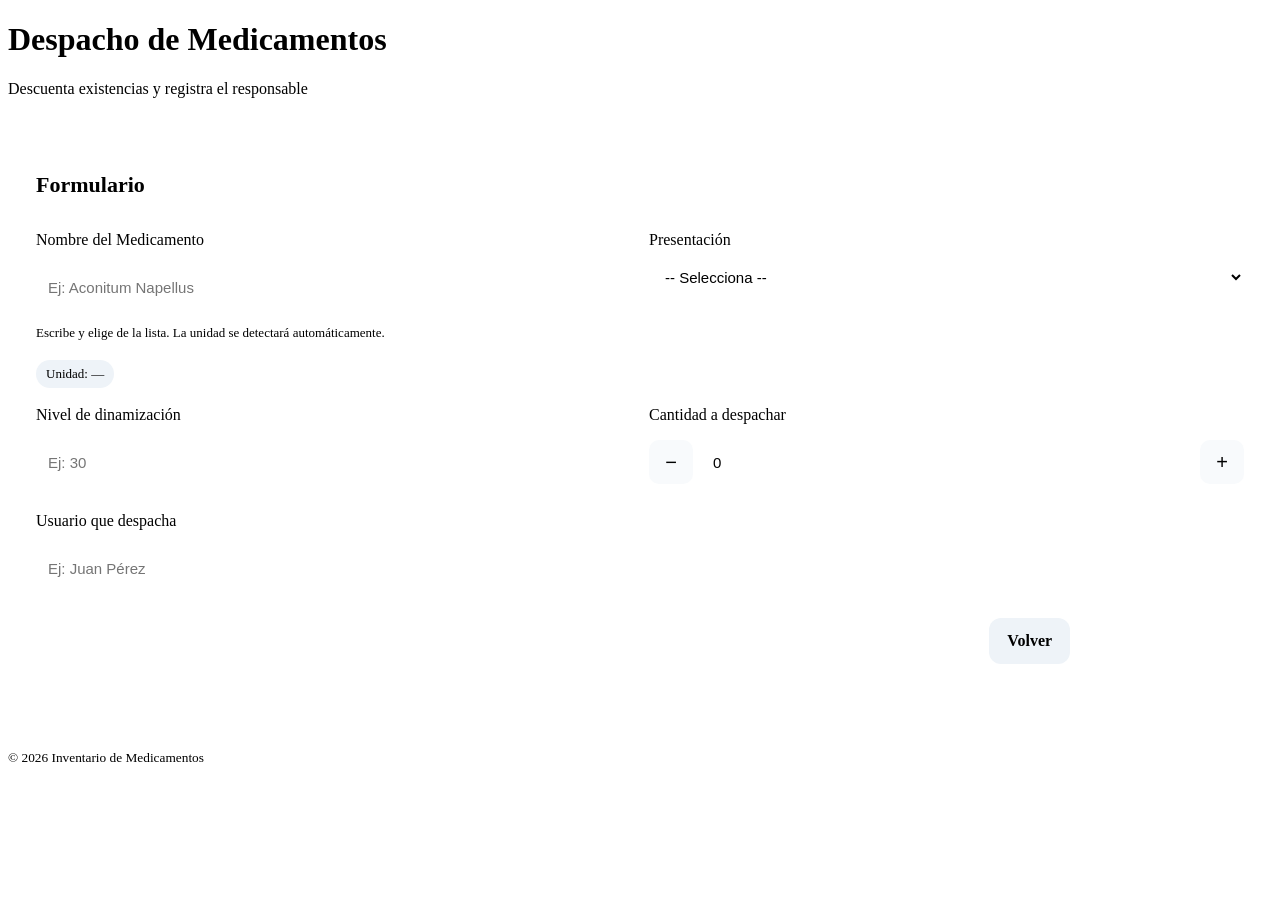
==== despacho.html @ d75290ef "Create despacho.html" ====
<!DOCTYPE html> <!-- Documento HTML5 -->
<html lang="es"> <!-- Idioma del documento -->
<head>
  <meta charset="UTF-8"> <!-- Soporte caracteres latinos -->
  <meta name="viewport" content="width=device-width, initial-scale=1.0"> <!-- Responsive -->
  <title>Despacho de Medicamento</title> <!-- Título de la pestaña -->

  <!-- Fuente y estilos globales del proyecto -->
  <link href="https://fonts.googleapis.com/css2?family=Roboto:wght@400;500;700&display=swap" rel="stylesheet">
  <link rel="stylesheet" href="css/styles.css">

  <!-- Estilos mínimos específicos de este formulario (mismo patrón del ingreso) -->
  <style>
    /* Tarjeta contenedora del formulario */
    .card { background: var(--white); border: 1px solid var(--gray-200); border-radius: var(--radius); box-shadow: var(--shadow-1); padding: 28px; margin: 28px 0 56px; }
    .card h2 { font-size: 22px; margin-bottom: 6px; }
    .divider { height: 1px; background: var(--gray-200); border: 0; margin: 14px 0 18px; }

    /* Grid de campos (2 columnas en escritorio, 1 en móvil) */
    .form-grid { display: grid; grid-template-columns: 1fr 1fr; gap: 18px; }
    @media (max-width: 820px) { .form-grid { grid-template-columns: 1fr; } }

    /* Etiquetas e inputs coherentes con el tema */
    .form-label { font-weight: 500; margin-bottom: 6px; display: block; }
    .form-control {
      width: 100%; height: 44px; padding: 10px 12px;
      border: 1px solid var(--gray-200); border-radius: 10px;
      font-size: 15px; color: var(--blue-900); background: #fff;
      outline: none; transition: border-color .2s ease, box-shadow .2s ease;
    }
    .form-control:focus { border-color: var(--blue-500); box-shadow: 0 0 0 3px rgba(47,111,166,.15); }

    /* Controles de cantidad (+/-) */
    .qty-wrapper { display: flex; align-items: center; gap: 8px; }
    .qty-btn {
      height: 44px; min-width: 44px; border-radius: 10px;
      border: 1px solid var(--gray-200); background: #f8fafc;
      cursor: pointer; font-size: 20px; line-height: 1;
      transition: background .15s ease, transform .05s ease;
    }
    .qty-btn:active { transform: scale(.98); }

    /* Área de botones */
    .actions { margin-top: 18px; display: flex; gap: 12px; justify-content: flex-end; }
    .btn-primary { background: var(--blue-500); color: #fff; border: none; height: 46px; padding: 0 18px; border-radius: 12px; font-weight: 600; cursor: pointer; transition: filter .15s ease, transform .05s ease; }
    .btn-primary:hover { filter: brightness(1.03); }
    .btn-secondary { background: #eef3f8; color: var(--blue-900); border: 1px solid var(--gray-200); }

    /* Autocompletar (lista de sugerencias) */
    .autocomplete-list {
      position: absolute; z-index: 10; width: 100%;
      background: #fff; border: 1px solid var(--gray-200); border-radius: 10px;
      margin-top: 4px; max-height: 220px; overflow: auto; box-shadow: var(--shadow-1);
    }
    .autocomplete-item { padding: 10px 12px; cursor: pointer; font-size: 14px; }
    .autocomplete-item:hover, .autocomplete-item.active { background: #f0f6ff; }
    .relative { position: relative; }

    /* Badge informativa para la unidad detectada */
    .badge {
      display: inline-block; padding: 6px 10px; border-radius: 999px;
      background: #eef3f8; border: 1px solid var(--gray-200); color: var(--blue-900);
      font-size: 13px; margin-top: 6px;
    }
    .hint { color: var(--gray-600); font-size: 13px; margin-top: 6px; }
  </style>
</head>

<body>
  <!-- Encabezado consistente con el resto del sitio -->
  <header class="site-header">
    <div class="container">
      <h1 class="site-title">Despacho de Medicamentos</h1>
      <p class="site-subtitle">Descuenta existencias y registra el responsable</p>
    </div>
  </header>

  <!-- Contenido principal -->
  <main class="container">
    <div class="card">
      <h2>Formulario</h2>
      <hr class="divider">

      <!-- Formulario de despacho -->
      <form id="form-despacho" autocomplete="off">
        <div class="form-grid">
          <!-- Nombre con autocompletar -->
          <div class="relative">
            <label class="form-label" for="medicamento">Nombre del Medicamento</label>
            <input type="text" id="medicamento" name="medicamento" class="form-control" placeholder="Ej: Aconitum Napellus" aria-autocomplete="list" aria-expanded="false" aria-owns="lista-meds" required>
            <div id="lista-meds" class="autocomplete-list" hidden></div>
            <p class="hint">Escribe y elige de la lista. La unidad se detectará automáticamente.</p>
            <!-- Visualización de unidad detectada (solo lectura) -->
            <span id="unidadBadge" class="badge" hidden>Unidad: —</span>
          </div>

          <!-- Presentación -->
          <div>
            <label class="form-label" for="presentacion">Presentación</label>
            <select id="presentacion" name="presentacion" class="form-control" required>
              <option value="" selected disabled>-- Selecciona --</option>
              <option value="globulos">Glóbulos</option>
              <option value="gotas">Gotas</option>
            </select>
          </div>

          <!-- Nivel de dinamización -->
          <div>
            <label class="form-label" for="nivel">Nivel de dinamización</label>
            <input type="number" id="nivel" name="nivel" class="form-control" placeholder="Ej: 30" min="0" step="1" required>
          </div>

          <!-- Cantidad a despachar (con stepper) -->
          <div>
            <label class="form-label" for="cantidad">Cantidad a despachar</label>
            <div class="qty-wrapper">
              <button type="button" class="qty-btn" id="btnRestar">−</button>
              <input type="number" id="cantidad" name="cantidad" class="form-control" min="0" step="1" value="0" inputmode="numeric">
              <button type="button" class="qty-btn" id="btnSumar">+</button>
            </div>
          </div>

          <!-- Usuario que despacha -->
          <div>
            <label class="form-label" for="usuario">Usuario que despacha</label>
            <input type="text" id="usuario" name="usuario" class="form-control" placeholder="Ej: Juan Pérez" required>
          </div>

          <!-- Unidad (campo oculto para envío al backend) -->
          <input type="hidden" id="unidad" name="unidad" value="">
        </div>

        <!-- Acciones -->
        <div class="actions">
          <a class="btn-primary btn-secondary" href="index.html" style="text-decoration:none; display:inline-flex; align-items:center; justify-content:center;">Volver</a>
          <button type="submit" class="btn-primary">Registrar Despacho</button>
        </div>
      </form>
    </div>
  </main>

  <!-- Pie de página -->
  <footer class="site-footer">
    <div class="container">
      <small>© <span id="year"></span> Inventario de Medicamentos</small>
    </div>
  </footer>

  <!-- ===== LÓGICA DEL FORMULARIO (inline para esta etapa) ===== -->
  <script>
    // 1) Año dinámico en el footer
    document.getElementById('year').textContent = new Date().getFullYear();

    // 2) Referencias a elementos del DOM
    const $inputMed   = document.getElementById('medicamento'); // input nombre
    const $listaMeds  = document.getElementById('lista-meds');  // dropdown sugerencias
    const $btnSumar   = document.getElementById('btnSumar');    // botón +
    const $btnRestar  = document.getElementById('btnRestar');   // botón -
    const $cantidad   = document.getElementById('cantidad');    // input cantidad
    const $unidadHid  = document.getElementById('unidad');      // hidden unidad
    const $unidadBadge= document.getElementById('unidadBadge'); // badge visible
    const $form       = document.getElementById('form-despacho');// formulario

    // 3) Lista de medicamentos (se carga desde JSON)
    let MEDICAMENTOS = [];
    fetch('data/medicamentos.json')
      .then(r => r.json())
      .then(list => { MEDICAMENTOS = list; })
      .catch(err => console.error('No se pudo cargar data/medicamentos.json', err));

    // 4) Normalización para coincidencias (ignora acentos y mayúsculas)
    const normalize = (s) => s.toLowerCase().normalize('NFD').replace(/[\u0300-\u036f]/g,'');

    // 5) Render de sugerencias según lo que escribe el usuario
    function renderSugerencias(valor) {
      $listaMeds.innerHTML = '';
      if (!valor || !valor.trim()) { $listaMeds.hidden = true; $inputMed.setAttribute('aria-expanded','false'); return; }
      const v = normalize(valor);
      const resultados = MEDICAMENTOS.filter(n => normalize(n).includes(v)).slice(0, 20);
      if (resultados.length === 0) { $listaMeds.hidden = true; $inputMed.setAttribute('aria-expanded','false'); return; }
      resultados.forEach((nombre, i) => {
        const item = document.createElement('div');
        item.className = 'autocomplete-item';
        item.textContent = nombre;
        item.role = 'option';
        if (i === 0) item.classList.add('active');
        item.addEventListener('click', () => selectMedicamento(nombre));
        $listaMeds.appendChild(item);
      });
      $listaMeds.hidden = false;
      $inputMed.setAttribute('aria-expanded','true');
    }

    // 6) Selección de un medicamento desde la lista o al confirmar con Enter
    function selectMedicamento(nombre) {
      $inputMed.value = nombre;
      $listaMeds.hidden = true;
      $inputMed.setAttribute('aria-expanded','false');
        // Intento de “detección local” de la unidad (para pruebas sin backend):
        // Si en el flujo de ingreso guardamos unidad por nombre, la mostramos aquí.
        const unidadGuardada = localStorage.getItem('unidad__' + nombre) || '';
        setUnidadDetectada(unidadGuardada);
    }

    // 7) Muestra visualmente la unidad detectada y la copia al hidden
    function setUnidadDetectada(u) {
      if (u) {
        $unidadHid.value = u;
        $unidadBadge.textContent = 'Unidad: ' + u;
        $unidadBadge.hidden = false;
      } else {
        $unidadHid.value = '';
        $unidadBadge.textContent = 'Unidad: —';
        $unidadBadge.hidden = true;
      }
    }

    // 8) Eventos de autocompletar
    $inputMed.addEventListener('input', (e) => renderSugerencias(e.target.value));
    $inputMed.addEventListener('blur', () => setTimeout(() => { $listaMeds.hidden = true; $inputMed.setAttribute('aria-expanded','false'); }, 120));
    $inputMed.addEventListener('keydown', (e) => {
      const items = Array.from($listaMeds.querySelectorAll('.autocomplete-item'));
      if ($listaMeds.hidden || items.length === 0) return;
      const idx = items.findIndex(it => it.classList.contains('active'));
      if (e.key === 'ArrowDown') {
        e.preventDefault();
        const next = items[Math.min(idx + 1, items.length - 1)];
        items.forEach(it => it.classList.remove('active')); next.classList.add('active'); next.scrollIntoView({ block: 'nearest' });
      }
      if (e.key === 'ArrowUp') {
        e.preventDefault();
        const prev = items[Math.max(idx - 1, 0)];
        items.forEach(it => it.classList.remove('active')); prev.classList.add('active'); prev.scrollIntoView({ block: 'nearest' });
      }
      if (e.key === 'Enter') {
        e.preventDefault();
        if (idx >= 0) selectMedicamento(items[idx].textContent);
      }
    });

    // 9) Stepper de cantidad
    $btnSumar.addEventListener('click', () => { const v = parseInt($cantidad.value || '0', 10); $cantidad.value = (isNaN(v) ? 0 : v) + 1; });
    $btnRestar.addEventListener('click', () => { const v = parseInt($cantidad.value || '0', 10); $cantidad.value = Math.max(0, (isNaN(v) ? 0 : v) - 1); });

    // 10) Envío REAL: registramos el despacho en Google Sheets
    $form.addEventListener('submit', async (e) => {
        e.preventDefault(); // No recargar

        // 10.1) Armamos el objeto con los datos
        const datos = {
        medicamento : $form.medicamento.value.trim(),
        presentacion: $form.presentacion.value,
        nivel       : $form.nivel.value,
        cantidad    : parseInt($form.cantidad.value || '0', 10),
        usuario     : $form.usuario.value.trim(),
        unidad      : $unidadHid.value || localStorage.getItem('unidad__' + $form.medicamento.value.trim()) || "",
        tipo        : "",                 // (opcional) si quieres enviar Tipo aquí también, crea el input y agrega el valor
        accion      : "Despacho"          // ← clave para Apps Script
        };

        // 10.2) Validación mínima
        if (!datos.medicamento || !datos.presentacion || !datos.nivel || !datos.usuario) {
        alert("Completa medicamento, presentación, nivel y usuario.");
        return;
        }

        // 10.3) Deshabilitar botón durante envío
        const btn = $form.querySelector('button[type="submit"]');
        const original = btn.textContent;
        btn.disabled = true;
        btn.textContent = "Enviando…";

        try {
        // 10.4) URL del Apps Script (tu /exec)
        const API_URL = "https://script.google.com/macros/s/AKfycbx1tXfTyvQecBTz95M0Fy7qzKqp50YIv1npKQJibVi8H4bLpTNYc0Y9nfs2gWgsWqzP/exec";

        // 10.5) POST en JSON
const resp = await fetch(API_URL, {
  method: "POST",
  headers: { "Content-Type": "text/plain;charset=utf-8" },
  body: JSON.stringify(datos)
});

        // 10.6) Respuesta
        const res = await resp.json();

        if (res.status === "success") {
            alert("Despacho registrado.\nStock restante: " + res.restante);

            // 10.7) Limpieza rápida
            $form.cantidad.value = '0';
            $form.usuario.value  = '';
            $form.cantidad.focus();
        } else {
            alert("Error del servidor: " + (res.message || "Respuesta inválida"));
        }
        } catch (err) {
        alert("Error de conexión: " + err.message);
        } finally {
        btn.disabled = false;
        btn.textContent = original;
        }
    });

    // 11) NOTA: Durante pruebas, puedes “guardar” la unidad desde ingreso.html así:
    // Cuando registres un ingreso, guarda localmente la unidad con:
    // localStorage.setItem('unidad__' + nombreMedicamento, unidadSeleccionada);
    // Ya lo dejaremos implementado al integrar ambos formularios con el backend.
  </script>
</body>
</html>
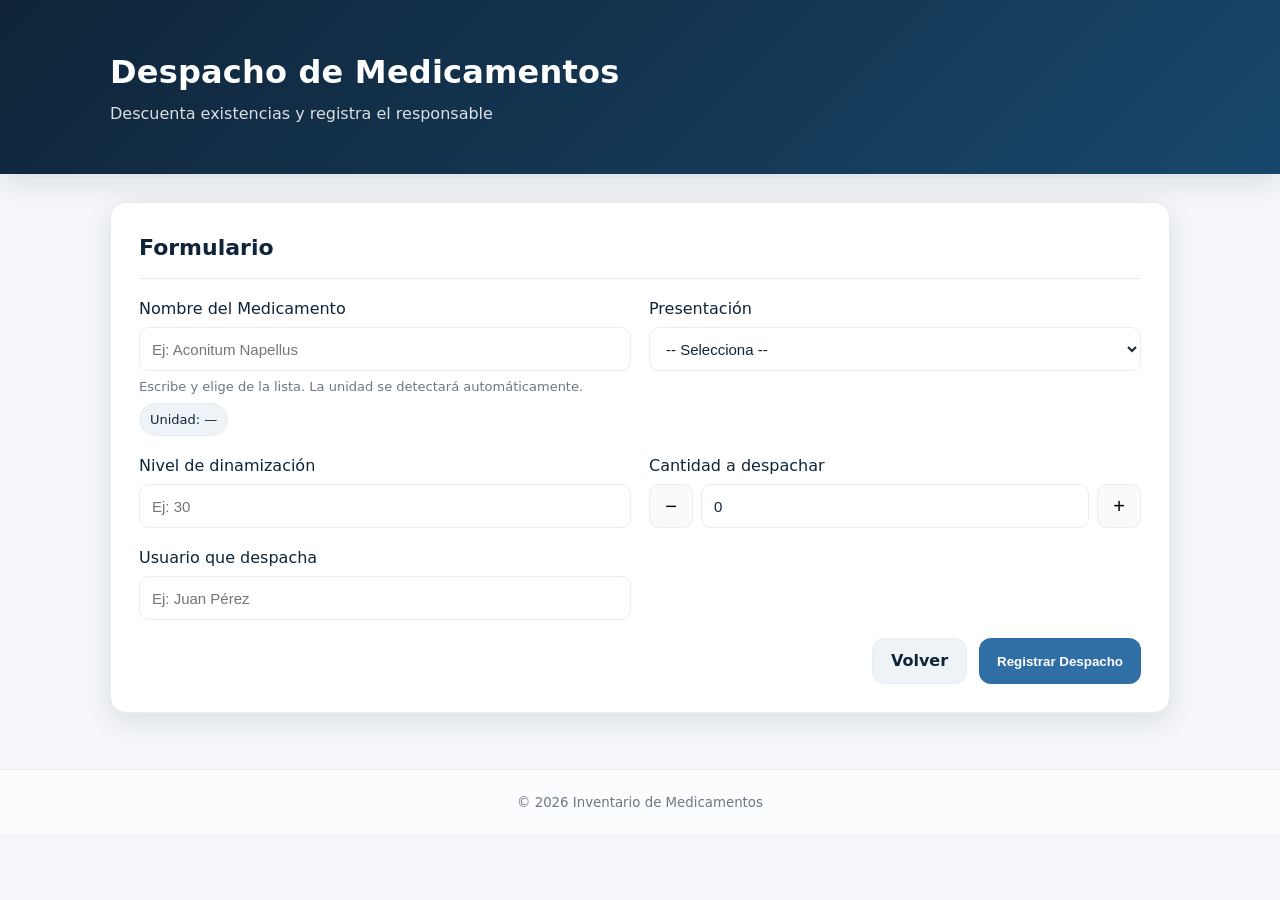
==== commit ccf61165: "Update despacho.html" ====
--- a/despacho.html
+++ b/despacho.html
@@ -184,7 +184,12 @@
         item.textContent = nombre;
         item.role = 'option';
         if (i === 0) item.classList.add('active');
-        item.addEventListener('click', () => selectMedicamento(nombre));
+        item.addEventListener('click', () => {
+  $inputMed.value = nombre;   // actualiza el input con el valor seleccionado
+  selectMedicamento(nombre);  // dispara la lógica de selección
+  $listaMeds.hidden = true;   // cierra la lista desplegable
+});
+
         $listaMeds.appendChild(item);
       });
       $listaMeds.hidden = false;
@@ -192,15 +197,35 @@
     }
 
     // 6) Selección de un medicamento desde la lista o al confirmar con Enter
-    function selectMedicamento(nombre) {
-      $inputMed.value = nombre;
-      $listaMeds.hidden = true;
-      $inputMed.setAttribute('aria-expanded','false');
-        // Intento de “detección local” de la unidad (para pruebas sin backend):
-        // Si en el flujo de ingreso guardamos unidad por nombre, la mostramos aquí.
-        const unidadGuardada = localStorage.getItem('unidad__' + nombre) || '';
-        setUnidadDetectada(unidadGuardada);
-    }
+    async function selectMedicamento(nombre) {
+  if (!nombre) return;
+
+  // 1) Revisar primero localStorage
+  let unidad = localStorage.getItem('unidad__' + nombre);
+
+  // 2) Si no está en localStorage, intentar cargar desde Google Sheets
+  if (!unidad) {
+    try {
+      const API_URL = "https://script.google.com/macros/s/AKfycbzKJ4rvUDixJWwsFbHMG4pt0YjgZ7X8fzgL4HCjFDft7UDNRek7DsOO3FYWhkavIVNt/exec";
+      const resp = await fetch(API_URL);
+      const rows = await resp.json();
+
+      // Buscar última fila del medicamento (con presentación + dinamización si deseas ser más exacto)
+      for (let i = rows.length - 1; i >= 0; i--) {
+        if (String(rows[i]["Medicamento"]).trim().toLowerCase() === nombre.trim().toLowerCase()) {
+          unidad = rows[i]["Unidad"];
+          break;
+        }
+      }
+    } catch (err) {
+      console.error("Error consultando unidad en Sheets:", err);
+    }
+  }
+
+  // 3) Mostrar en badge y guardar en campo oculto
+  setUnidadDetectada(unidad || "");
+}
+
 
     // 7) Muestra visualmente la unidad detectada y la copia al hidden
     function setUnidadDetectada(u) {
--- a/css/styles.css
+++ b/css/styles.css
@@ -0,0 +1,174 @@
+/* ===========================
+   VARIABLES DE TEMA (colores, sombras, radios)
+   =========================== */
+:root { /* Variables reutilizables en todo el proyecto */
+  --blue-900: #0f2438;         /* Azul oscuro principal (conservador) */
+  --blue-700: #18476b;         /* Azul medio para hovers */
+  --blue-500: #2f6fa6;         /* Azul de acento */
+  --gray-100: #f5f7fa;         /* Fondo claro general */
+  --gray-200: #e9edf2;         /* Bordes / separadores */
+  --gray-600: #6b7785;         /* Texto secundario */
+  --white:    #ffffff;         /* Blanco puro */
+  --shadow-1: 0 8px 28px rgba(15,36,56,0.12);  /* Sombra suave */
+  --radius:   16px;            /* Bordes redondeados consistentes */
+}
+
+/* ===========================
+   RESETEO BÁSICO Y TIPOGRAFÍA
+   =========================== */
+* { box-sizing: border-box; margin: 0; padding: 0; } /* Evita sorpresas de padding/margen */
+html, body { height: 100%; } /* Altura completa para fondos */
+body {
+  font-family: 'Roboto', system-ui, -apple-system, Segoe UI, Arial, sans-serif; /* Tipografía limpia */
+  background: var(--gray-100); /* Fondo claro */
+  color: var(--blue-900);       /* Color de texto principal */
+  line-height: 1.5;             /* Lectura cómoda */
+}
+
+/* Contenedor máximo para centrar contenidos grandes */
+.container {
+  max-width: 1100px;  /* Ancho legible en desktop */
+  margin: 0 auto;     /* Centrado horizontal */
+  padding: 0 20px;    /* Respiración lateral */
+}
+
+/* ===========================
+   ENCABEZADO
+   =========================== */
+.site-header {
+  background: linear-gradient(135deg, var(--blue-900), var(--blue-700)); /* Degradado elegante */
+  color: var(--white);                  /* Texto en blanco para contraste */
+  padding: 48px 0;                      /* Altura del header */
+  box-shadow: var(--shadow-1);          /* Sombra sutil */
+}
+.site-title {
+  font-size: 32px;                      /* Título grande */
+  font-weight: 700;                     /* Fuerte */
+  letter-spacing: 0.2px;                /* Ajuste fino */
+}
+.site-subtitle {
+  margin-top: 6px;                      /* Separación con el título */
+  font-size: 16px;                      /* Tamaño moderado */
+  color: rgba(255,255,255,0.85);        /* Blanco atenuado */
+}
+
+/* ===========================
+   GRID DE MENÚ (3 tarjetas)
+   =========================== */
+.grid-menu {
+  display: grid;                         /* Usamos CSS Grid */
+  grid-template-columns: repeat(3, 1fr); /* Tres columnas iguales en desktop */
+  gap: 24px;                             /* Separación entre tarjetas */
+  margin: 28px 0 56px;                   /* Márgenes verticales */
+}
+
+/* Tarjeta interactiva que funciona como botón */
+.menu-card {
+  display: flex;                         /* Layout flexible vertical */
+  flex-direction: column;
+  align-items: flex-start;               /* Alinea textos a la izquierda */
+  gap: 10px;                             /* Espacio entre icono/título/texto */
+  text-decoration: none;                 /* Quita subrayado de <a> */
+  background: var(--white);              /* Fondo blanco limpio */
+  border: 1px solid var(--gray-200);     /* Borde fino gris */
+  border-radius: var(--radius);          /* Bordes redondeados */
+  padding: 24px;                         /* Espaciado interno */
+  box-shadow: var(--shadow-1);           /* Sombra suave */
+  transition: transform .15s ease, box-shadow .2s ease; /* Animaciones sutiles */
+}
+
+/* Estado hover/focus para buena UX */
+.menu-card:hover,
+.menu-card:focus-visible {
+  transform: translateY(-2px);           /* Efecto de elevación */
+  box-shadow: 0 12px 36px rgba(15,36,56,0.18); /* Sombra un poco más fuerte */
+  outline: none;                         /* Quitamos contorno por defecto */
+}
+
+/* Icono grande y simpático (usamos emoji por simplicidad) */
+.menu-icon {
+  font-size: 36px;                       /* Tamaño grande */
+  line-height: 1;                        /* Sin espacio extra vertical */
+}
+
+/* Título de cada tarjeta */
+.menu-title {
+  font-size: 20px;                       /* Tamaño visible pero no excesivo */
+  font-weight: 700;                      /* Fuerte */
+}
+
+/* Texto descriptivo breve */
+.menu-text {
+  color: var(--gray-600);                /* Texto secundario gris */
+  font-size: 14px;                       /* Tamaño compacto */
+}
+
+/* Mini “botón” al final de cada tarjeta */
+.menu-cta {
+  margin-top: 6px;                       /* Separación con el párrafo */
+  display: inline-block;                 /* Permite padding */
+  background: var(--blue-500);           /* Azul acento */
+  color: var(--white);                   /* Texto blanco */
+  padding: 8px 12px;                     /* Área clicable cómoda */
+  border-radius: 10px;                   /* Redondeado */
+  font-weight: 500;                      /* Semi-bold */
+  font-size: 13px;                       /* Tamaño pequeño */
+}
+
+/* ===========================
+   FOOTER
+   =========================== */
+.site-footer {
+  border-top: 1px solid var(--gray-200); /* Línea separadora */
+  padding: 20px 0;                       /* Altura del pie */
+  color: var(--gray-600);                /* Texto gris */
+  text-align: center;                    /* Centrado */
+  background: #fbfcfe;                   /* Blanco ligeramente azulado */
+}
+
+/* ===========================
+   RESPONSIVE
+   =========================== */
+@media (max-width: 1024px) {             /* Tablets/medianos */
+  .grid-menu { grid-template-columns: repeat(2, 1fr); } /* Dos columnas */
+}
+
+@media (max-width: 640px) {              /* Móviles */
+  .grid-menu { grid-template-columns: 1fr; }            /* Una columna */
+  .site-title { font-size: 26px; }                      /* Título más pequeño */
+}
+
+/* Estilo base para todos los botones (a y button) */
+.btn,
+a.btn {
+  display: inline-flex;               /* permite centrar contenido */
+  align-items: center;                /* centra verticalmente */
+  justify-content: center;            /* centra horizontalmente */
+  height: 42px;                       /* altura uniforme */
+  min-width: 180px;                   /* ancho mínimo para que no se vean desiguales */
+  padding: 0 16px;                    /* padding horizontal */
+  border-radius: 10px;                /* bordes redondeados */
+  font-family: 'Roboto', sans-serif;  /* tipografía consistente */
+  font-size: 14px;                    /* tamaño uniforme */
+  font-weight: 600;                   /* grosor consistente */
+  cursor: pointer;                    /* cursor de botón */
+  text-decoration: none;              /* quitar subrayado de <a> */
+  border: 1px solid var(--gray-200);  /* borde base */
+  background: #eef3f8;                /* gris claro base */
+  color: var(--blue-900);             /* texto azul oscuro */
+  transition: background .15s ease, filter .15s ease;
+}
+
+/* Hover genérico */
+.btn:hover,
+a.btn:hover {
+  filter: brightness(1.03);
+}
+
+/* Variante primaria (azul) */
+.btn-primary,
+a.btn.btn-primary {
+  background: var(--blue-500);
+  border: none;
+  color: #fff;
+}
